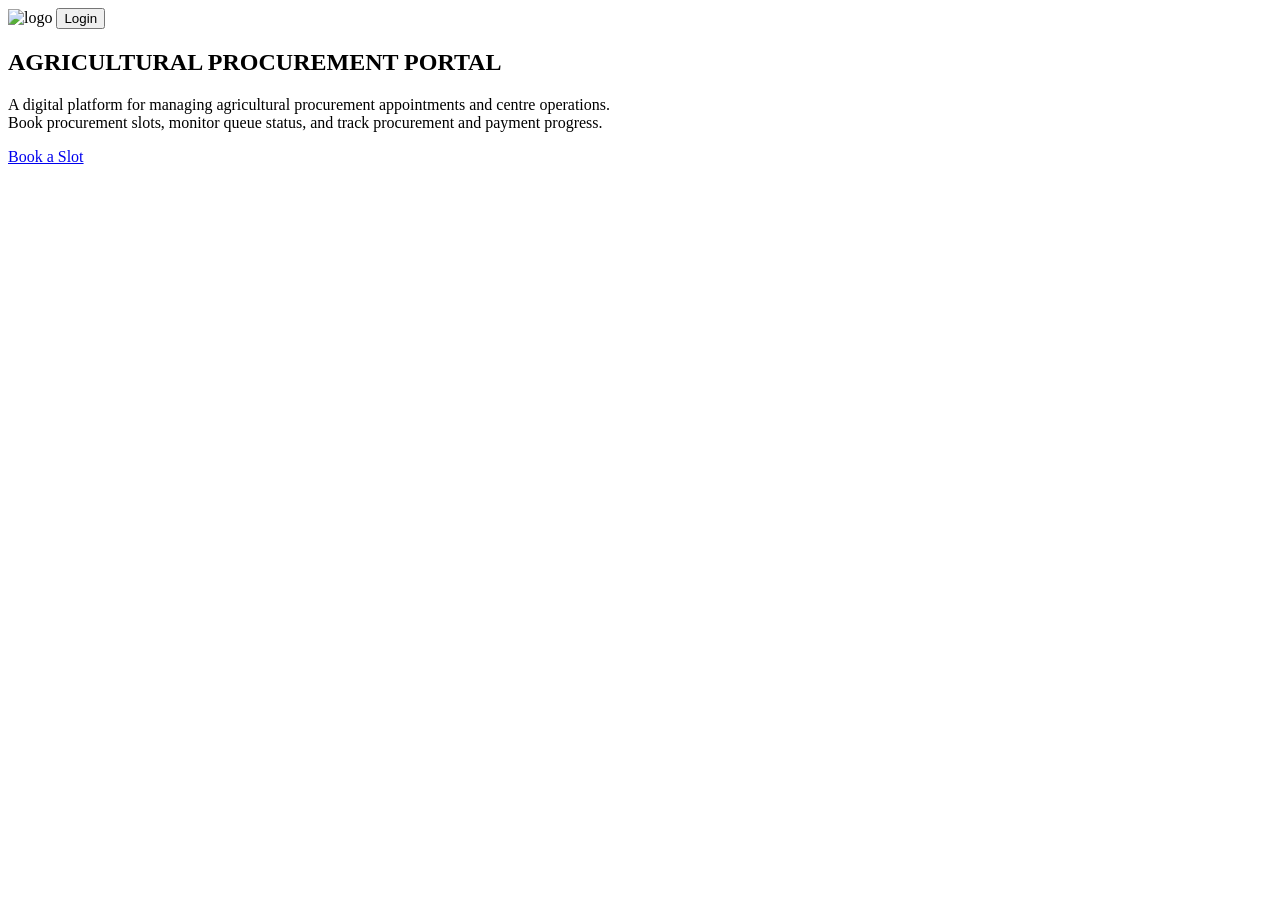
==== templates/index.html @ e1079f11 "change the structural layout" ====
<!DOCTYPE html>
<html lang="en">
<head>
    <meta charset="UTF-8">
    <meta name="viewport" content="width=device-width, initial-scale=1.0">
    <title>homepage</title>
    <link rel="stylesheet" href="D:\programming\SIH\static\css\style.css">
</head>

<body>
    <section class="main">
        <nav class="navbar">
            <img src="D:\programming\SIH\images\_.jpeg" alt="logo" class="logo">
            <button class="login-btn">Login</button>
        </nav>

        <div class="content">
            <h1>AGRICULTURAL PROCUREMENT PORTAL</h1>

            <p>A digital platform for managing agricultural procurement appointments and centre operations. <br>
            Book procurement slots, monitor queue status, and track procurement and payment progress.</p>

            <a href="#" class="hero-btn">Book a Slot</a>
        </div>
    </section>
</body>
</html>
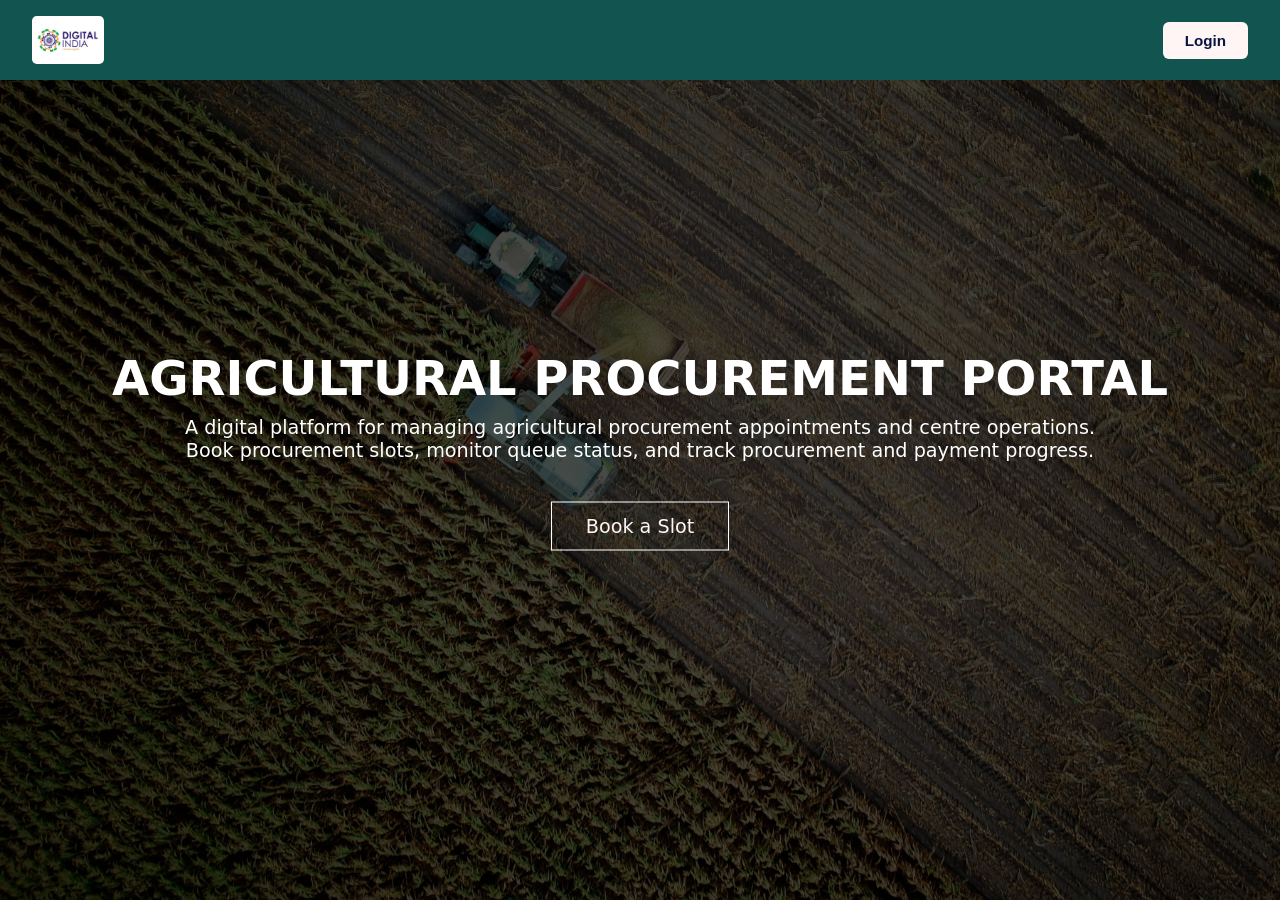
==== commit f94fed45: "fix img not loading error" ====
--- a/templates/index.html
+++ b/templates/index.html
@@ -1,16 +1,17 @@
 <!DOCTYPE html>
 <html lang="en">
+
 <head>
     <meta charset="UTF-8">
     <meta name="viewport" content="width=device-width, initial-scale=1.0">
     <title>homepage</title>
-    <link rel="stylesheet" href="D:\programming\SIH\static\css\style.css">
+    <link rel="stylesheet" href="../static/css/style.css">
 </head>
 
 <body>
     <section class="main">
         <nav class="navbar">
-            <img src="D:\programming\SIH\images\_.jpeg" alt="logo" class="logo">
+            <img src="../static/images/_.jpeg" alt="logo" class="logo">
             <button class="login-btn">Login</button>
         </nav>
 
@@ -18,10 +19,11 @@
             <h1>AGRICULTURAL PROCUREMENT PORTAL</h1>
 
             <p>A digital platform for managing agricultural procurement appointments and centre operations. <br>
-            Book procurement slots, monitor queue status, and track procurement and payment progress.</p>
+                Book procurement slots, monitor queue status, and track procurement and payment progress.</p>
 
             <a href="#" class="hero-btn">Book a Slot</a>
         </div>
     </section>
 </body>
+
 </html>
--- a/static/css/style.css
+++ b/static/css/style.css
@@ -0,0 +1,110 @@
+* {
+  margin: 0;
+  padding: 0;
+  box-sizing: border-box;
+}
+
+body {
+  font-family: system-ui, sans-serif;
+}
+
+.main {
+  min-height: 100vh;
+  width: 100%;
+  position: relative;
+  background-image: linear-gradient(to top, rgba(0, 0, 0, 0.7), rgba(0, 0, 0, 0.7)), url("../images/no-one-cares-l_5MJnbrmrs-unsplash.jpg");
+  background-position: center;
+  background-size: cover;
+  background-repeat: no-repeat;
+}
+
+.navbar {
+  display: flex;
+  justify-content: space-between;
+  align-items: center;
+  padding: 16px 32px;
+  background-color: #12544F;
+  color: white;
+}
+
+.logo {
+  font-size: 1.4rem;
+  font-weight: 700;
+  height: 3rem;
+  border-radius: 0.3rem;
+}
+
+.login-btn {
+  background-color: #FFF5F5;
+  color: #091540;
+  border: none;
+  padding: 10px 22px;
+  font-size: 0.95rem;
+  font-weight: 600;
+  border-radius: 6px;
+  cursor: pointer;
+  transition: background-color 0.2s ease;
+}
+
+.login-btn:hover {
+  background-color: #c73650;
+}
+
+.login-btn:focus-visible {
+  outline: 2px solid #ffffff;
+  outline-offset: 2px;
+  background-color: #c73650;
+}
+
+.content {
+  width: 90%;
+  color: #fff;
+  position: absolute;
+  top: 50%;
+  left: 50%;
+  transform: translate(-50%, -50%);
+  text-align: center;
+}
+
+.content h1 {
+  font-size: 3rem;
+}
+
+.content p {
+  margin: 10px 0 40px;
+  font-size: 1.2rem;
+}
+
+.hero-btn {
+  display: inline-block;
+  text-decoration: none;
+  color: #FFF5F5;
+  border: 1px solid #fff;
+  padding: 12px 34px;
+  font-size: 1.2rem;
+  position: relative;
+  cursor: pointer;
+}
+
+.hero-btn:hover {
+  border: 1px solid #c73650;
+  background-color: #c73650;
+  transition: 0.2s ease-in-out;
+}
+
+.hero-btn:focus-visible {
+  outline: 2px solid #ffffff;
+  outline-offset: 2px;
+  background-color: #c73650;
+}
+
+@media(max-width: 700px) {
+  .content h1 {
+    font-size: 2rem;
+  }
+
+  .content p {
+    margin: 10px 0 40px;
+    font-size: 1rem;
+  }
+}
